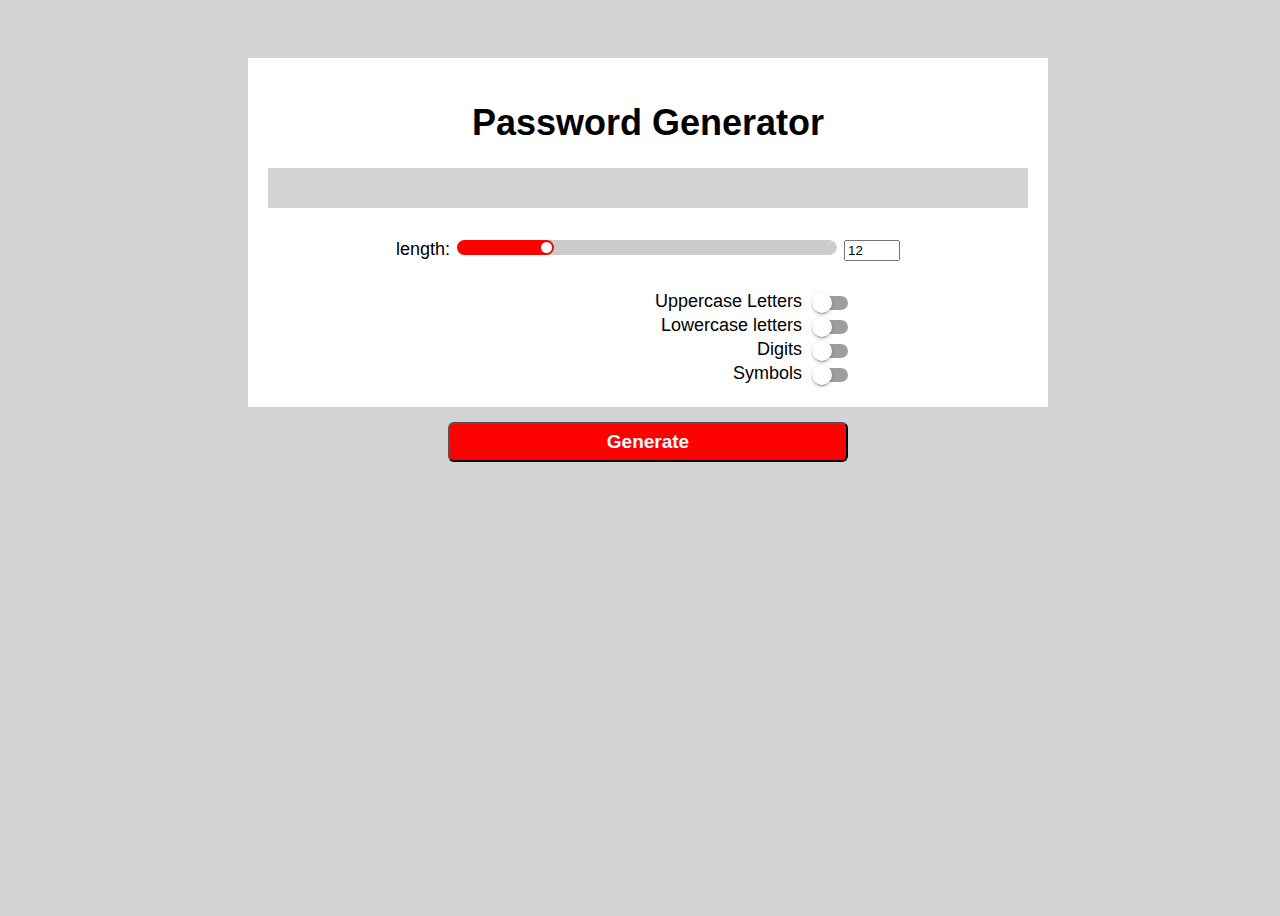
==== Original/index.html @ 527d51c5 "Final Two" ====
<!DOCTYPE html>
<html lang="en">
    <head>
        <meta charset="utf-8" />
        <meta name="viewport" content="width=device-width, initial-scale=1.0" />
        <link rel="stylesheet" href="../styles.css" />
    </head>
    <body>
        <Main class="container">
            <div class="main">
                <h1>Password Generator</h1>
                <div class="gen" id="output"></div>
                <div class="length" data-min="4" data-max="50" id="length">
                    <div class="length__title" data-length='0'></div>
                    length:
                    <input class="lengthSlider" id="lenSlider" type="range" min="1" max="50" value="12" />
                    <input class="lengthNumber" type="number" min="1" max="50" value="12" />
                </div>
                <div class="options">
                    <label class="switch">
                        <input type="checkbox" id="capital" name="capital" role="switch" >
                        <span class="slider round"></span>
                        Uppercase Letters
                    </label>

                    <label class="switch">
                        <input type="checkbox" id="lower" name="lower" role="switch" >
                        <span class="slider round"></span>
                        Lowercase letters
                    </label>
                    
                    <label class="switch">
                        <input type="checkbox" id="digit" name="digit" role="switch"  >
                        <span class="slider round"></span>
                        Digits
                    </label>

                    <label class="switch">
                        <input type="checkbox" id="symbols" name="symbols" role="switch"  >
                        <span class="slider round"></span>
                        Symbols
                    </label>

                </div>
            </div>
            <button class="genBtn">Generate</button>
        </Main>
        
        
        <script src="script.js"></script>
    </body>
</html>
---- styles.css ----
* {
    box-sizing: border-box;
  }

  body {
    background-color: rgb(211, 211, 211);
    color: rgb(0, 0, 0);
    font-family: "Poppins", sans-serif;
    text-align: center;
    min-height: 100vh;
    padding: 50px 30px;
    font-size: 18px;
    width:100%;
}

.container {
  width: 100%;
  display: flex;
  align-items: center;
  justify-content: center;
  flex-direction: column;
}

input[type="range"] {
    -webkit-appearance: none;
    appearance: none; 
    width: 50%;
    max-width: 600px;
    cursor: pointer;
    outline: none;
    overflow: hidden;
    border-radius: 16px;
  }
  
  input[type="range"]::-webkit-slider-runnable-track {
    height: 15px;
    background: #ccc;
    border-radius: 16px;
  }
  

  input[type="range"]::-moz-range-track {
    height: 15px;
    background: #ccc;
    border-radius: 16px;
  }
  
  input[type="range"]::-webkit-slider-thumb {
    -webkit-appearance: none;
    appearance: none; 
    height: 15px;
    width: 15px;
    background-color: #fff;
    border-radius: 50%;
    border: 2px solid red;
    box-shadow: -407px 0 0 400px red;
  }
  
  
  input[type="range"]::-moz-range-thumb {
    height: 15px;
    width: 15px;
    background-color: #fff;
    border-radius: 50%;
    border: 1px solid red;
    box-shadow: -407px 0 0 400px red;
  }

  .main{
    background-color: white;
    height: 100%;
    width: 100%;
    max-width: 800px;
    min-width: 600px;
    color: black;
    font-weight: 400;
    text-align: center;
    padding: 20px;
    margin: 2;
    
  }

  .gen{
    height: 40px;
    background-color: rgb(211, 211, 211);
  }

  .length__title{
    padding: 20px 40px 10px 0px;
    font-size: 30px;
  }

  .options{
    text-align: right;
    display: inline;
  }

  .length{
    padding-bottom: 30px;
  }

  .genBtn {
    width: 400px;
    max-width: 400px;
    min-width: 200px;
    height: 40px;
    border-radius: 6px;
    margin-top: 15px;
    background-color:red;
    color: white;
    font-weight: bold;
    font-size: 19px;
    box-shadow: 10px black;
  }

  button:hover {
    background-color: rgb(255, 65, 65);
    box-shadow: 0 0 20px #6fc5ff50;
    transform: scale(1.1);
  }
  
  button:active {
    background-color: rgb(161, 4, 4);
    transition: all 0.25s;
    -webkit-transition: all 0.25s;
    box-shadow: none;
    transform: scale(0.98);
  }

/* From Uiverse.io by lenin55 */ 
.option{
 position: relative;
}

.switch {
 position: relative;
 display: inline-block;
 width: 400px
}
/* Input */
.switch > input {
 appearance: none;
 -moz-appearance: none;
 -webkit-appearance: none;
 z-index: -1;
 position: absolute;
 right: 6px;
 top: -8px;
 display: block;
 margin: 0;
 border-radius: 50%;
 width: 40px;
 height: 40px;
 background-color: rgb(0, 0, 0, 0.38);
 outline: none;
 opacity: 0;
 transform: scale(1);
 pointer-events: none;
 transition: opacity 0.3s 0.1s, transform 0.2s 0.1s;
}
/* Track */
.switch > span::before {
 content: "";
 float: right;
 display: inline-block;
 margin: 5px 0 5px 10px;
 border-radius: 7px;
 width: 36px;
 height: 14px;
 background-color: rgb(0, 0, 0, 0.38);
 vertical-align: top;
 transition: background-color 0.2s, opacity 0.2s;
}
/* Thumb */
.switch > span::after {
 content: "";
 position: absolute;
 top: 2px;
 right: 16px;
 border-radius: 50%;
 width: 20px;
 height: 20px;
 background-color: #fff;
 box-shadow: 0 3px 1px -2px rgba(0, 0, 0, 0.2), 0 2px 2px 0 rgba(0, 0, 0, 0.14), 0 1px 5px 0 rgba(0, 0, 0, 0.12);
 transition: background-color 0.2s, transform 0.2s;
}
/* Checked */
.switch > input:checked {
 right: -10px;
 background-color: #b88585;
}

.switch > input:checked + span::before {
 background-color: #b88585;
}

.switch > input:checked + span::after {
 background-color: #870101;
 transform: translateX(16px);
}
/* Hover, Focus */
.switch:hover > input {
 opacity: 0.04;
}

.switch > input:focus {
 opacity: 0.12;
}

.switch:hover > input:focus {
 opacity: 0.16;
}
/* Active */
.switch > input:active {
 opacity: 1;
 transform: scale(0);
 transition: transform 0s, opacity 0s;
}

.switch > input:active + span::before {
 background-color: #8f8f8f;
}

.switch > input:checked:active + span::before {
 background-color: #b88585;
}
/* Disabled */
.switch > input:disabled {
 opacity: 0;
}

.switch > input:disabled + span::before {
 background-color: #ddd;
}

.switch > input:checked:disabled + span::before {
 background-color: #dbbfbf;
}

.switch > input:checked:disabled + span::after {
 background-color: #b56161;
}

.hidden{
  display: none;
}
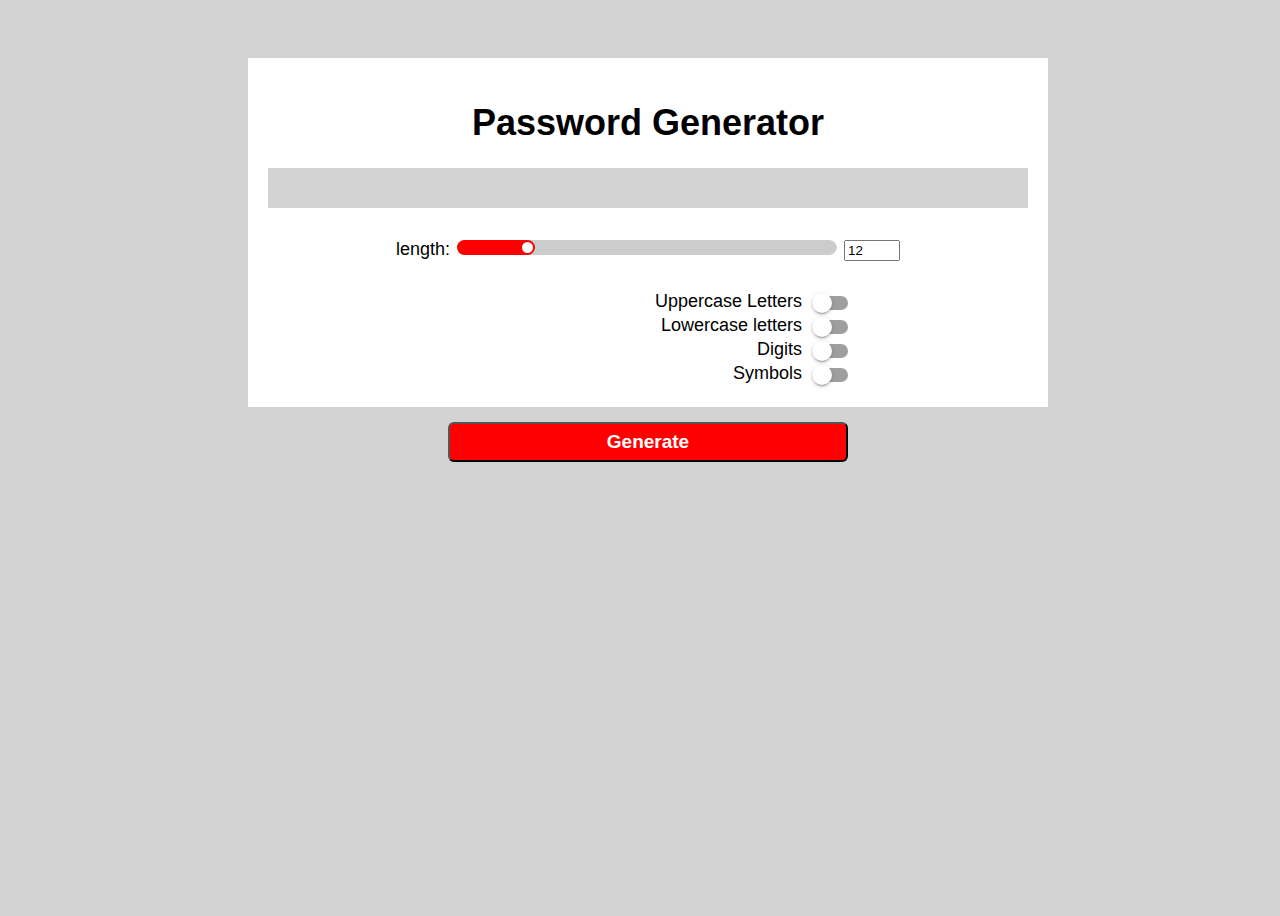
==== commit 1d8d57a7: "Final Five" ====
--- a/Original/index.html
+++ b/Original/index.html
@@ -13,8 +13,8 @@
                 <div class="length" data-min="4" data-max="50" id="length">
                     <div class="length__title" data-length='0'></div>
                     length:
-                    <input class="lengthSlider" id="lenSlider" type="range" min="1" max="50" value="12" />
-                    <input class="lengthNumber" type="number" min="1" max="50" value="12" />
+                    <input class="lengthSlider" id="lenSlider" type="range" min="4" max="50" value="12" />
+                    <input class="lengthNumber" type="number" min="4" max="50" value="12" />
                 </div>
                 <div class="options">
                     <label class="switch">
